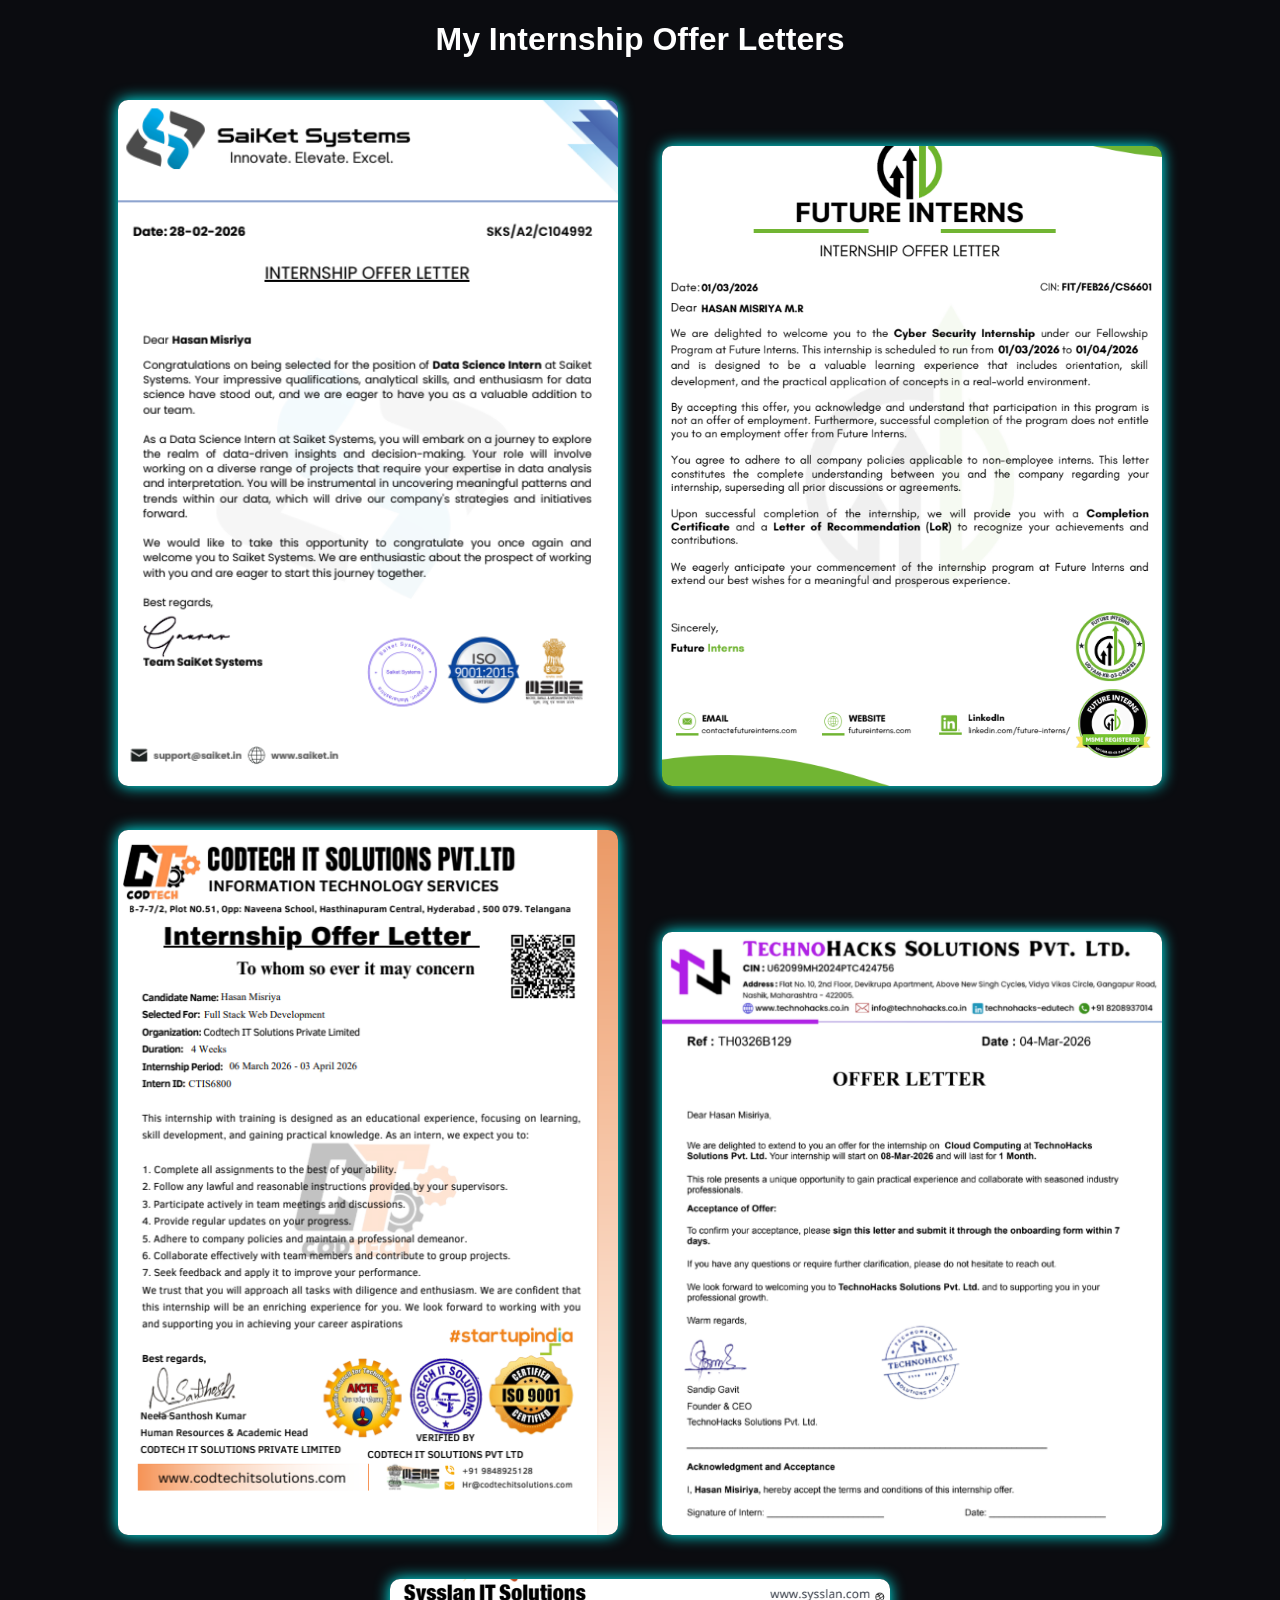
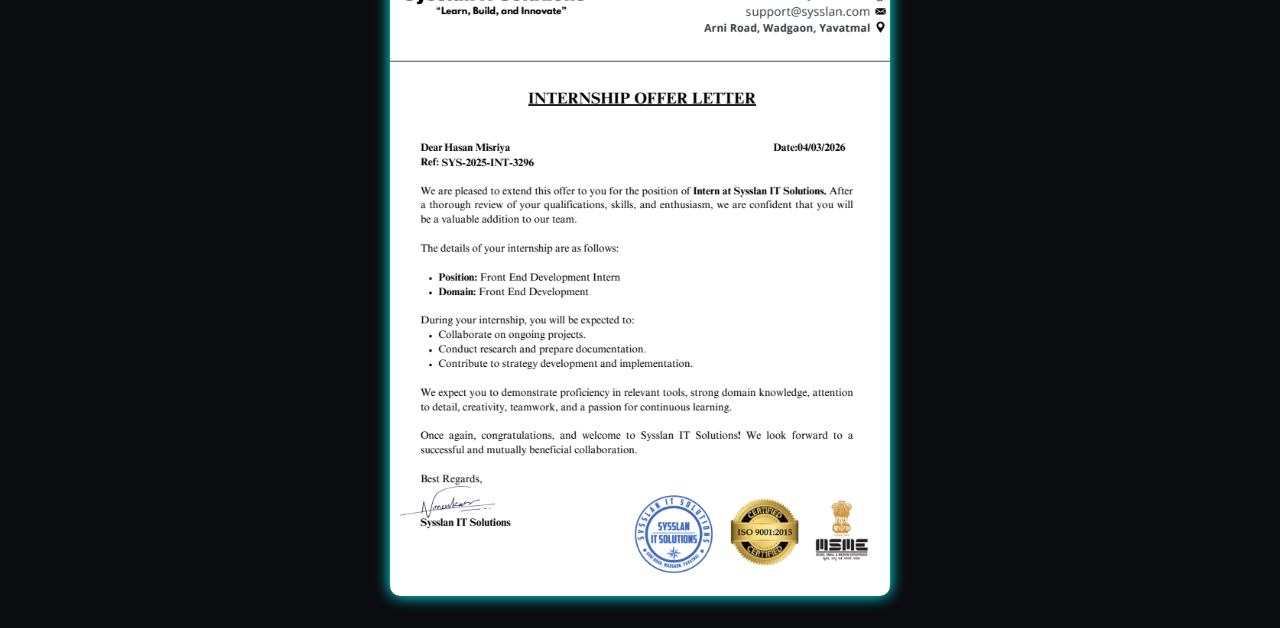
==== index.html @ 9a70d640 "Add files via upload" ====
<!DOCTYPE html>
<html>

<head>
<title>Offer Letters</title>
<style>

body{
background:#0b0c10;
color:white;
text-align:center;
font-family:Arial;
}

img{
width:500px;
margin:20px;
border-radius:10px;
box-shadow:0 0 15px cyan;
}

</style>
</head>

<body>

<h1>My Internship Offer Letters</h1>

<img src="saiket.png">
<img src="future-interns.png">
<img src="codetech.png">
<img src="technohacks.png">
<img src="sysslan-it.png">

</body>

</html>
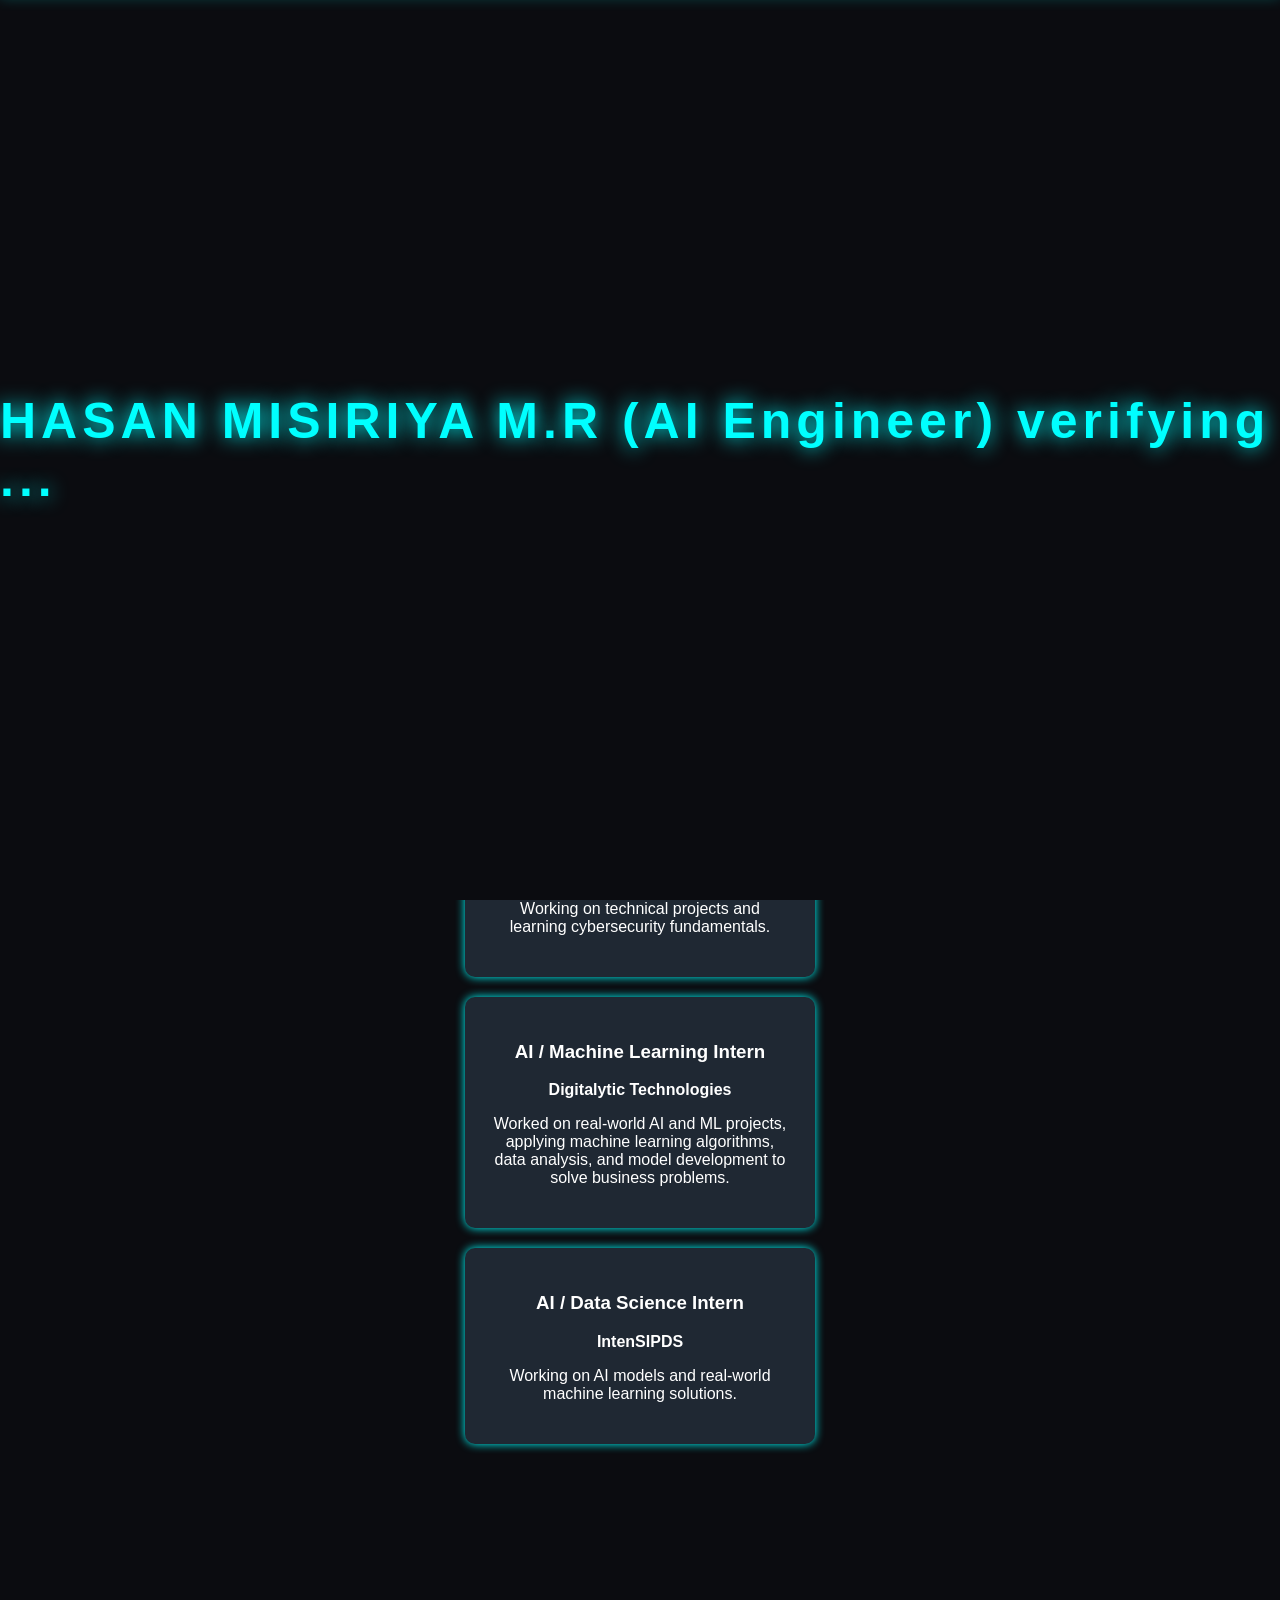
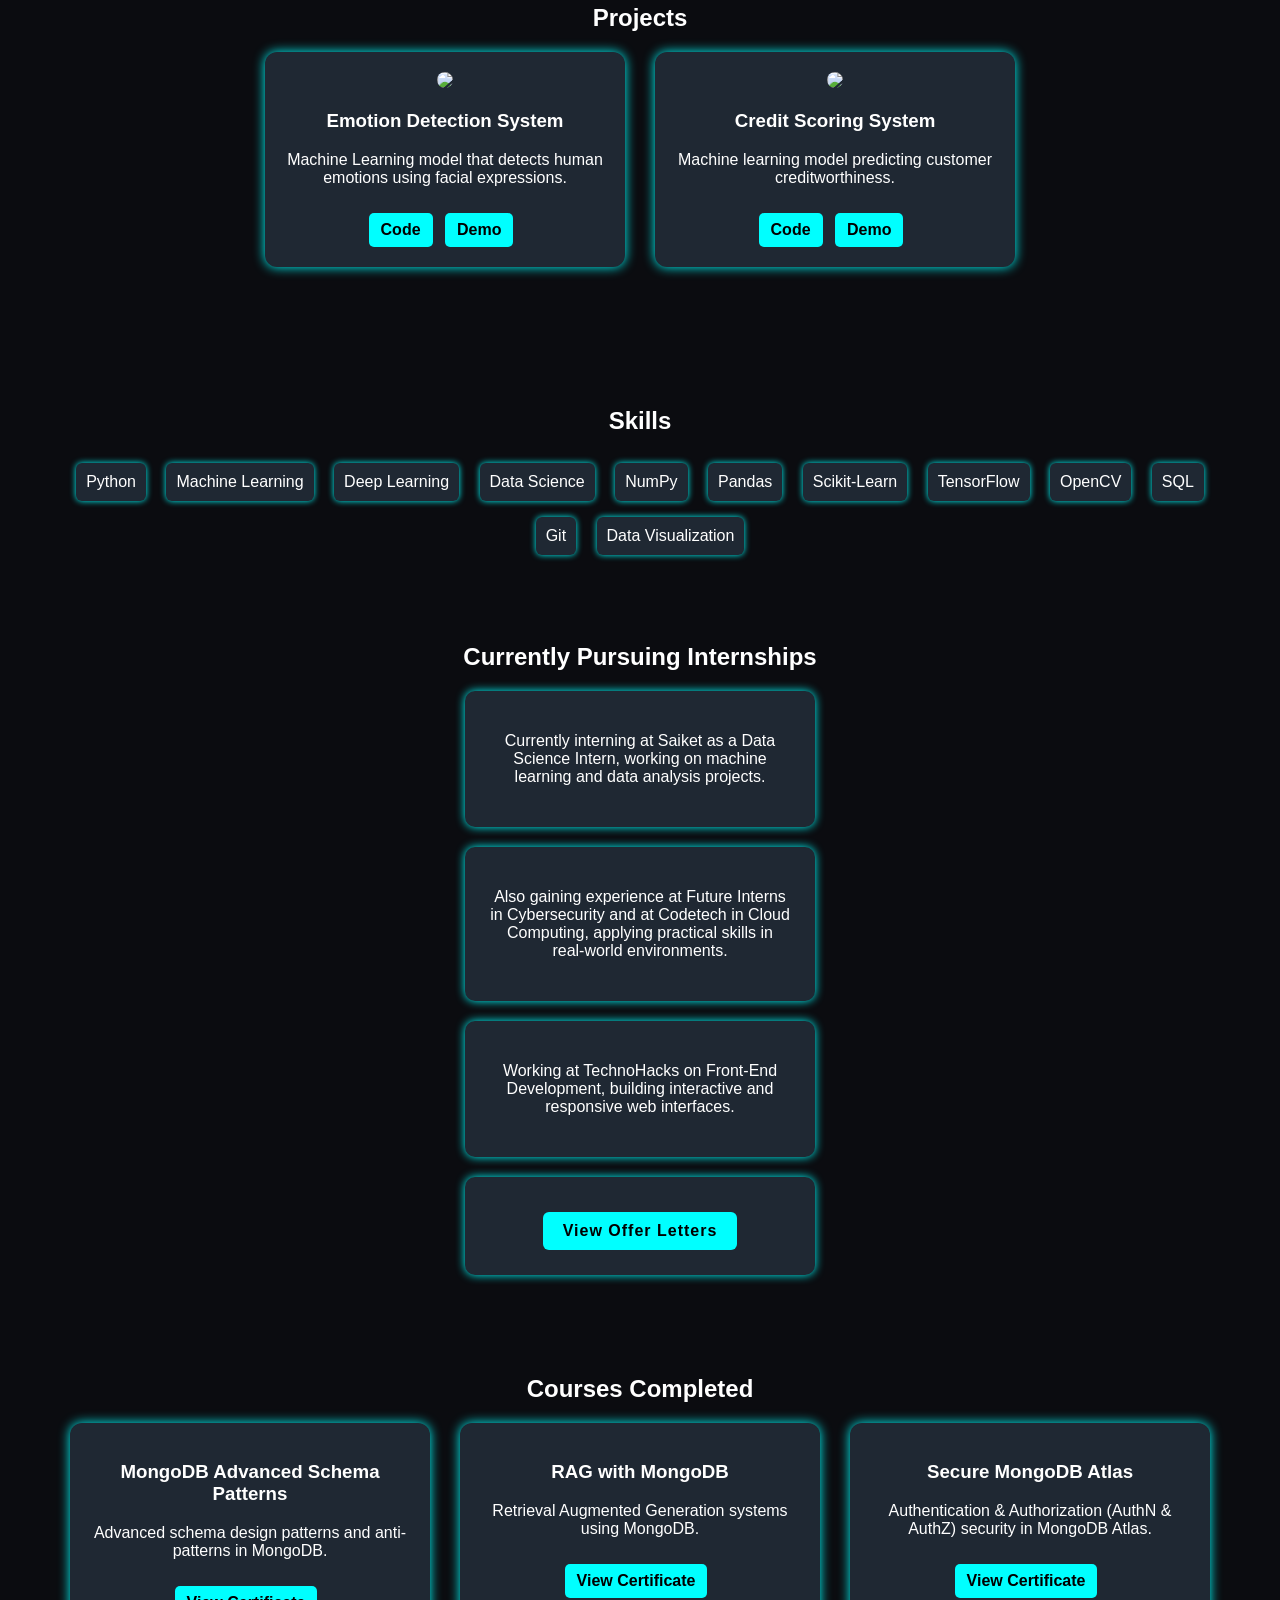
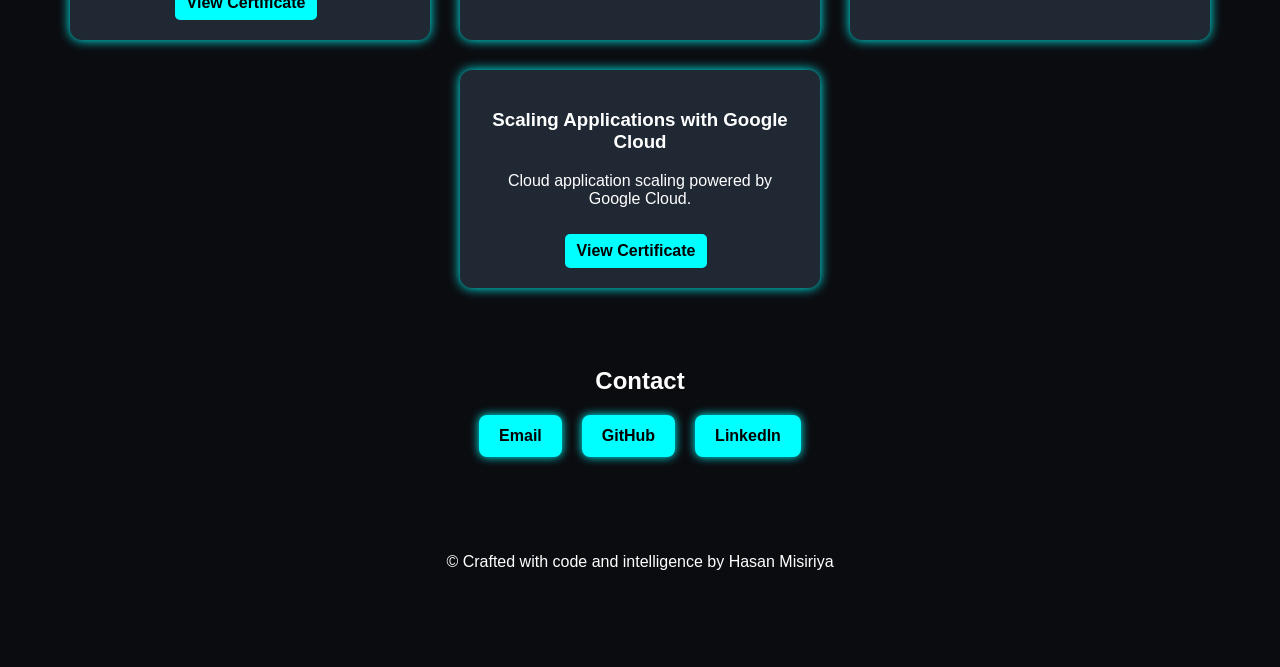
==== commit f1729f32: "Add files via upload" ====
--- a/index.html
+++ b/index.html
@@ -1,37 +1,287 @@
 <!DOCTYPE html>
-<html>
+<html lang="en">
 
 <head>
-<title>Offer Letters</title>
-<style>
-
-body{
-background:#0b0c10;
-color:white;
-text-align:center;
-font-family:Arial;
-}
-
-img{
-width:500px;
-margin:20px;
-border-radius:10px;
-box-shadow:0 0 15px cyan;
-}
-
-</style>
+
+<meta charset="UTF-8">
+<meta name="viewport" content="width=device-width, initial-scale=1.0">
+
+<title>Hasan Misiriya | AI Engineer</title>
+
+<link rel="stylesheet" href="style.css">
+
 </head>
 
 <body>
-
-<h1>My Internship Offer Letters</h1>
-
-<img src="saiket.png">
-<img src="future-interns.png">
-<img src="codetech.png">
-<img src="technohacks.png">
-<img src="sysslan-it.png">
-
+<div id="neural-network"></div>
+<div id="intro-screen">
+  <div class="scan-line"></div>
+  <h1 class="intro-name">HASAN MISIRIYA M.R (AI Engineer)
+                              verifying ...</h1>
+</div>
+
+<canvas id="network"></canvas>
+
+<header>
+
+<div class="profile">
+
+<img src="images/profile.jpg" class="profile-img">
+
+<h1>Hasan Misiriya</h1>
+
+<p>B.Tech AI & Data Science | 3rd Year</p>
+<p>GPA : 9.04 (current semester - 05)</p>
+
+<p class="tagline">Aspiring AI Engineer</p>
+
+</div>
+
+<nav>
+
+<a href="#about">About</a>
+<a href="#experience">Experience</a>
+<a href="#projects">Projects</a>
+<a href="#skills">Skills</a>
+<a href="#contact">Contact</a>
+
+</nav>
+
+</header>
+
+<section id="about">
+
+<h2>About Me</h2>
+
+<p>
+I am Hasan Misiriya, a third-year B.Tech student specializing in Artificial Intelligence and Data Science with a current semester GPA of **9.04**. I am deeply passionate about building intelligent systems using **Machine Learning, Data Science, and Artificial Intelligence**. I have worked on several hands-on projects including an **Emotion Detection System** and a **Credit Scoring Model**, where I applied machine learning algorithms, data preprocessing, and model evaluation techniques.
+
+Through these projects, I gained practical experience in **Python, NumPy, Pandas, Scikit-learn, and OpenCV** while developing solutions to real-world problems. I actively explore new technologies in AI and continuously improve my skills by implementing practical projects and participating in technical learning opportunities. Currently, I am also gaining industry exposure through internships where I work on real-world technical tasks and collaborative development environments. My goal is to become a skilled **AI Engineer** who builds impactful and intelligent solutions using advanced machine learning and data-driven technologies.
+
+</p>
+
+</section>
+
+<section id="experience">
+
+<h2>Experience</h2>
+
+<div class="card">
+
+<h3>AI & Cyber Security Intern</h3>
+
+<p><b>Future Interns</b></p>
+
+<p>Working on technical projects and learning cybersecurity fundamentals.</p>
+
+</div>
+<div class="card">
+
+<h3>AI / Machine Learning Intern</h3>
+
+<p><b>Digitalytic Technologies</b></p>
+
+<p>Worked on real-world AI and ML projects, applying machine learning algorithms, data analysis, and model development to solve business problems.</p>
+
+</div>
+<div class="card">
+
+<h3>AI / Data Science Intern</h3>
+
+<p><b>IntenSIPDS</b></p>
+
+<p>Working on AI models and real-world machine learning solutions.</p>
+
+</div>
+
+</section>
+
+<section id="projects">
+
+<h2>Projects</h2>
+
+<div class="projects-container">
+
+<div class="project-card">
+
+<img src="images/emotion-demo.png" class="project-img">
+
+<h3>Emotion Detection System</h3>
+
+<p>
+Machine Learning model that detects human emotions using facial expressions.
+</p>
+
+<div class="buttons">
+
+<a href="https://github.com/hasanmisiriya2103-tech/emotion-detection" target="_blank">Code</a>
+
+<a href="projects/emotion-demo.html">Demo</a>
+
+</div>
+
+</div>
+
+<div class="project-card">
+
+<img src="images/credit-demo.png" class="project-img">
+
+<h3>Credit Scoring System</h3>
+
+<p>
+Machine learning model predicting customer creditworthiness.
+</p>
+
+<div class="buttons">
+
+<a href="https://github.com/hasanmisiriya2103-tech/credit-scoring" target="_blank">Code</a>
+
+<a href="projects/credit-demo.html">Demo</a>
+
+</div>
+
+</div>
+
+</div>
+
+</section>
+
+<section id="skills">
+
+<h2>Skills</h2>
+
+<div class="skills">
+
+<span>Python</span>
+<span>Machine Learning</span>
+<span>Deep Learning</span>
+<span>Data Science</span>
+<span>NumPy</span>
+<span>Pandas</span>
+<span>Scikit-Learn</span>
+<span>TensorFlow</span>
+<span>OpenCV</span>
+<span>SQL</span>
+<span>Git</span>
+<span>Data Visualization</span>
+
+</div>
+<section id="internships">
+
+<h2>Currently Pursuing Internships</h2>
+
+<div class="card">
+<p>
+Currently interning at Saiket as a Data Science Intern, working on machine learning and data analysis projects.
+</p>
+</div>
+
+<div class="card">
+<p>
+Also gaining experience at Future Interns in Cybersecurity and at Codetech in Cloud Computing, applying practical skills in real-world environments.
+</p>
+</div>
+
+<div class="card">
+<p>
+Working at TechnoHacks on Front-End Development, building interactive and responsive web interfaces.
+</p>
+</div>
+
+<!-- View Offer Letters Button -->
+
+<div class="card">
+<a href="offer-letters/index.html" class="offer-btn">View Offer Letters</a>
+</div>
+
+</section>
+
+
+<h2>Courses Completed</h2>
+
+<div class="projects-container">
+
+<div class="project-card">
+
+<h3>MongoDB Advanced Schema Patterns</h3>
+
+<p>Advanced schema design patterns and anti-patterns in MongoDB.</p>
+
+<div class="buttons">
+<a href="certificates/mongodb-schema.pdf" target="_blank">View Certificate</a>
+</div>
+
+</div>
+
+
+<div class="project-card">
+
+<h3>RAG with MongoDB</h3>
+
+<p>Retrieval Augmented Generation systems using MongoDB.</p>
+
+<div class="buttons">
+<a href="certificates/rag-mongodb.pdf" target="_blank">View Certificate</a>
+</div>
+
+</div>
+
+
+<div class="project-card">
+
+<h3>Secure MongoDB Atlas</h3>
+
+<p>Authentication & Authorization (AuthN & AuthZ) security in MongoDB Atlas.</p>
+
+<div class="buttons">
+<a href="certificates/mongodb-security.pdf" target="_blank">View Certificate</a>
+</div>
+
+</div>
+
+
+<div class="project-card">
+
+<h3>Scaling Applications with Google Cloud</h3>
+
+<p>Cloud application scaling powered by Google Cloud.</p>
+
+<div class="buttons">
+<a href="certificates/google-cloud-scaling.pdf" target="_blank">View Certificate</a>
+</div>
+
+</div>
+
+</div>
+
+<section id="contact">
+
+<h2>Contact</h2>
+
+<div class="contact-buttons">
+
+<a href="mailto:hasanmisiriya2103@gmail.com" class="contact-btn">Email</a>
+
+<a href="https://github.com/hasanmisiriya2103-tech" target="_blank" class="contact-btn">GitHub</a>
+
+<a href="https://linkedin.com/in/hasanmisiriya" target="_blank" class="contact-btn">LinkedIn</a>
+
+</div>
+
+</section>
+<footer>
+
+<p>© Crafted with code and intelligence by Hasan Misiriya</p>
+
+</footer>
+<script>
+setTimeout(function(){
+document.getElementById("intro-screen").style.display="none";
+},3000);
+</script>
+
+<script src="https://cdnjs.cloudflare.com/ajax/libs/three.js/r128/three.min.js"></script>
+<script src="script.js"></script>
 </body>
 
 </html>
--- a/style.css
+++ b/style.css
@@ -0,0 +1,236 @@
+body{
+margin:0;
+font-family:Arial;
+background:#0b0c10;
+color:white;
+}
+#intro-screen{
+position:fixed;
+top:0;
+left:0;
+width:100%;
+height:100%;
+background:#0b0c10;
+display:flex;
+justify-content:center;
+align-items:center;
+flex-direction:column;
+z-index:9999;
+overflow:hidden;
+}
+
+.intro-name{
+color:cyan;
+font-size:50px;
+letter-spacing:5px;
+font-weight:bold;
+text-shadow:0 0 20px cyan;
+}
+
+.scan-line{
+position:absolute;
+width:100%;
+height:3px;
+background:cyan;
+top:-10px;
+box-shadow:0 0 15px cyan;
+animation:scan 2.5s linear infinite;
+}
+
+@keyframes scan{
+0%{
+top:0;
+}
+100%{
+top:100%;
+}
+}
+
+canvas{
+position:fixed;
+top:0;
+left:0;
+width:100%;
+height:100%;
+z-index:-1;
+}
+#neural-network{
+position:fixed;
+top:0;
+left:0;
+width:100%;
+height:100%;
+z-index:-1;
+}
+header{
+text-align:center;
+padding:40px;
+}
+
+.profile-img{
+width:150px;
+border-radius:50%;
+border:3px solid cyan;
+}
+
+nav a{
+margin:10px;
+color:cyan;
+text-decoration:none;
+font-weight:bold;
+}
+
+section{
+padding:60px;
+text-align:center;
+}
+
+.card{
+background:#1f2833;
+padding:25px;
+margin:20px auto;
+width:300px;
+border-radius:10px;
+box-shadow:0 0 10px cyan;
+}
+
+.card a{
+text-decoration:none;
+}
+.card{
+text-align:center;
+}
+
+.skills span{
+display:inline-block;
+background:#1f2833;
+padding:10px;
+margin:8px;
+border-radius:6px;
+box-shadow:0 0 6px cyan;
+}
+
+footer{
+text-align:center;
+padding:20px;
+}
+.contact-buttons{
+display:flex;
+justify-content:center;
+gap:20px;
+flex-wrap:wrap;
+margin-top:20px;
+}
+
+.contact-btn{
+background:cyan;
+color:black;
+padding:12px 20px;
+border-radius:8px;
+text-decoration:none;
+font-weight:bold;
+box-shadow:0 0 10px cyan;
+transition:0.3s;
+}
+
+.contact-btn:hover{
+background:white;
+transform:scale(1.05);
+}
+
+.projects-container{
+display:flex;
+justify-content:center;
+flex-wrap:wrap;
+gap:30px;
+}
+
+.project-card{
+background:#1f2833;
+padding:20px;
+width:320px;
+border-radius:12px;
+box-shadow:0 0 12px cyan;
+}
+
+.project-img{
+width:100%;
+border-radius:8px;
+}
+
+.buttons{
+margin-top:10px;
+}
+
+.buttons a{
+background:cyan;
+color:black;
+padding:8px 12px;
+margin-right:8px;
+border-radius:5px;
+text-decoration:none;
+font-weight:bold;
+}
+.cards-container {
+  display: flex;
+  flex-wrap: wrap;
+  justify-content: center;
+  gap: 20px;
+}
+
+.offer-img {
+  width: 200px;
+  border-radius: 8px;
+  box-shadow: 0 0 10px cyan;
+  cursor: pointer;
+  transition: transform 0.3s;
+}
+
+.offer-img:hover {
+  transform: scale(1.05);
+}
+
+.offer-demo {
+  position: fixed;
+  top: 50%;
+  left: 50%;
+  transform: translate(-50%, -50%);
+  background: #0b0c10;
+  padding: 15px;
+  border-radius: 10px;
+  box-shadow: 0 0 20px cyan;
+  z-index: 100;
+}
+
+.offer-demo button {
+  margin-top: 10px;
+  padding: 8px 12px;
+  background: cyan;
+  color: black;
+  border: none;
+  border-radius: 5px;
+  cursor: pointer;
+  font-weight: bold;
+}
+.buttons a{
+background:cyan;
+color:black;
+padding:8px 12px;
+margin-top:10px;
+display:inline-block;
+border-radius:5px;
+text-decoration:none;
+font-weight:bold;
+}
+.offer-btn{
+background:cyan;
+color:black;
+padding:10px 20px;
+border-radius:6px;
+text-decoration:none;
+font-weight:bold;
+display:inline-block;
+margin-top:10px;
+font-size:16px;
+letter-spacing:1px;
+}
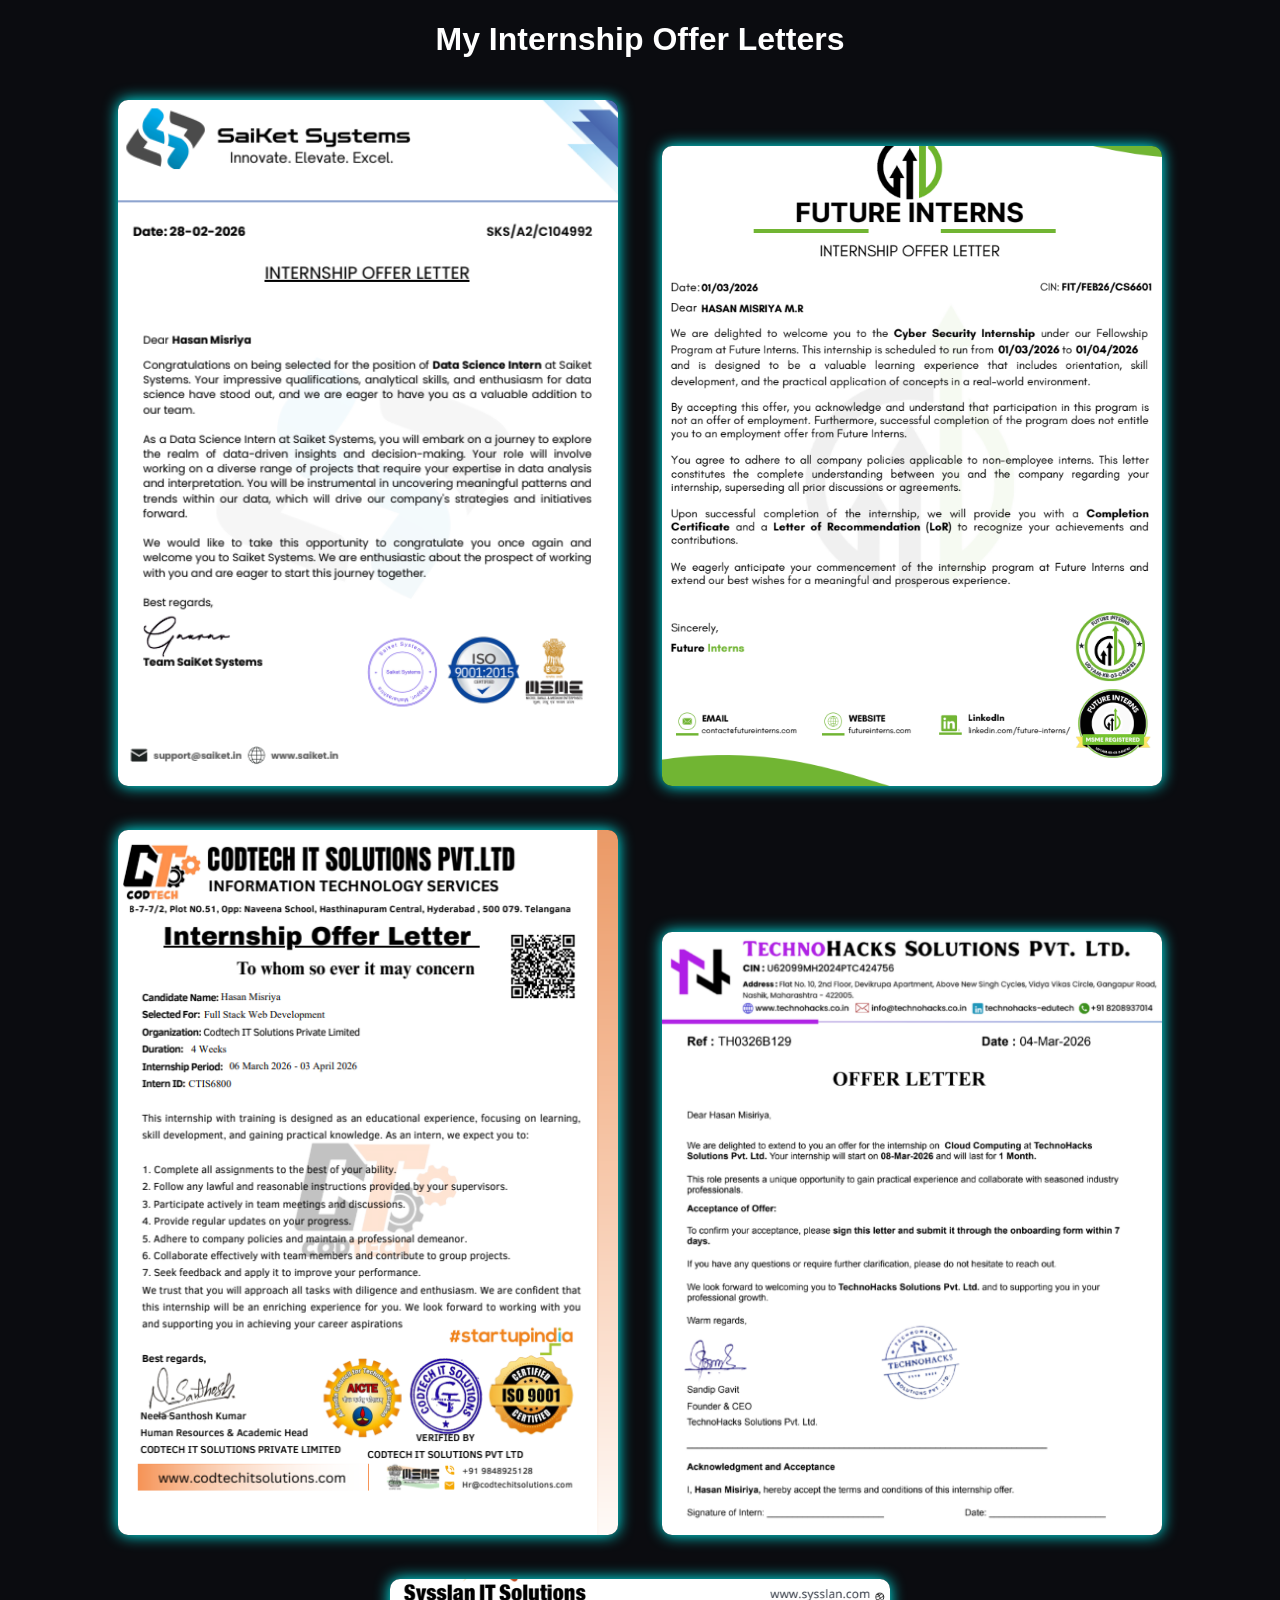
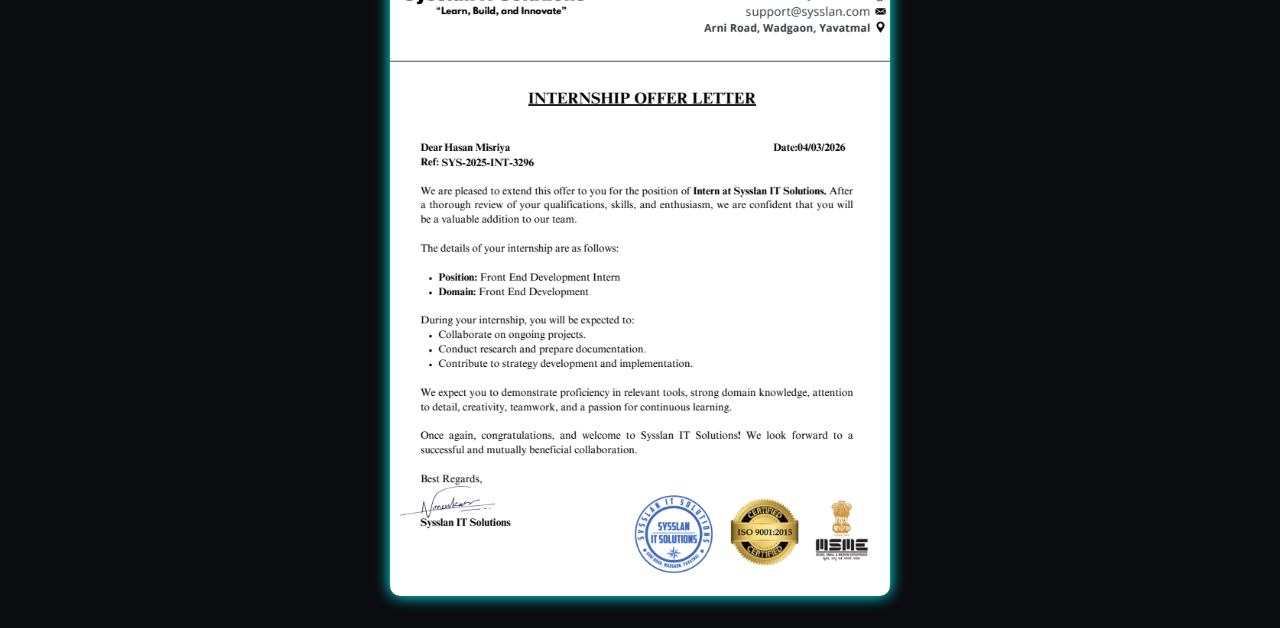
==== commit c52276ab: "Add files via upload" ====
--- a/index.html
+++ b/index.html
@@ -1,287 +1,37 @@
 <!DOCTYPE html>
-<html lang="en">
+<html>
 
 <head>
+<title>Offer Letters</title>
+<style>
 
-<meta charset="UTF-8">
-<meta name="viewport" content="width=device-width, initial-scale=1.0">
+body{
+background:#0b0c10;
+color:white;
+text-align:center;
+font-family:Arial;
+}
 
-<title>Hasan Misiriya | AI Engineer</title>
+img{
+width:500px;
+margin:20px;
+border-radius:10px;
+box-shadow:0 0 15px cyan;
+}
 
-<link rel="stylesheet" href="style.css">
-
+</style>
 </head>
 
 <body>
-<div id="neural-network"></div>
-<div id="intro-screen">
-  <div class="scan-line"></div>
-  <h1 class="intro-name">HASAN MISIRIYA M.R (AI Engineer)
-                              verifying ...</h1>
-</div>
 
-<canvas id="network"></canvas>
+<h1>My Internship Offer Letters</h1>
 
-<header>
+<img src="saiket.png">
+<img src="future-interns.png">
+<img src="codetech.png">
+<img src="technohacks.png">
+<img src="sysslan-it.png">
 
-<div class="profile">
-
-<img src="images/profile.jpg" class="profile-img">
-
-<h1>Hasan Misiriya</h1>
-
-<p>B.Tech AI & Data Science | 3rd Year</p>
-<p>GPA : 9.04 (current semester - 05)</p>
-
-<p class="tagline">Aspiring AI Engineer</p>
-
-</div>
-
-<nav>
-
-<a href="#about">About</a>
-<a href="#experience">Experience</a>
-<a href="#projects">Projects</a>
-<a href="#skills">Skills</a>
-<a href="#contact">Contact</a>
-
-</nav>
-
-</header>
-
-<section id="about">
-
-<h2>About Me</h2>
-
-<p>
-I am Hasan Misiriya, a third-year B.Tech student specializing in Artificial Intelligence and Data Science with a current semester GPA of **9.04**. I am deeply passionate about building intelligent systems using **Machine Learning, Data Science, and Artificial Intelligence**. I have worked on several hands-on projects including an **Emotion Detection System** and a **Credit Scoring Model**, where I applied machine learning algorithms, data preprocessing, and model evaluation techniques.
-
-Through these projects, I gained practical experience in **Python, NumPy, Pandas, Scikit-learn, and OpenCV** while developing solutions to real-world problems. I actively explore new technologies in AI and continuously improve my skills by implementing practical projects and participating in technical learning opportunities. Currently, I am also gaining industry exposure through internships where I work on real-world technical tasks and collaborative development environments. My goal is to become a skilled **AI Engineer** who builds impactful and intelligent solutions using advanced machine learning and data-driven technologies.
-
-</p>
-
-</section>
-
-<section id="experience">
-
-<h2>Experience</h2>
-
-<div class="card">
-
-<h3>AI & Cyber Security Intern</h3>
-
-<p><b>Future Interns</b></p>
-
-<p>Working on technical projects and learning cybersecurity fundamentals.</p>
-
-</div>
-<div class="card">
-
-<h3>AI / Machine Learning Intern</h3>
-
-<p><b>Digitalytic Technologies</b></p>
-
-<p>Worked on real-world AI and ML projects, applying machine learning algorithms, data analysis, and model development to solve business problems.</p>
-
-</div>
-<div class="card">
-
-<h3>AI / Data Science Intern</h3>
-
-<p><b>IntenSIPDS</b></p>
-
-<p>Working on AI models and real-world machine learning solutions.</p>
-
-</div>
-
-</section>
-
-<section id="projects">
-
-<h2>Projects</h2>
-
-<div class="projects-container">
-
-<div class="project-card">
-
-<img src="images/emotion-demo.png" class="project-img">
-
-<h3>Emotion Detection System</h3>
-
-<p>
-Machine Learning model that detects human emotions using facial expressions.
-</p>
-
-<div class="buttons">
-
-<a href="https://github.com/hasanmisiriya2103-tech/emotion-detection" target="_blank">Code</a>
-
-<a href="projects/emotion-demo.html">Demo</a>
-
-</div>
-
-</div>
-
-<div class="project-card">
-
-<img src="images/credit-demo.png" class="project-img">
-
-<h3>Credit Scoring System</h3>
-
-<p>
-Machine learning model predicting customer creditworthiness.
-</p>
-
-<div class="buttons">
-
-<a href="https://github.com/hasanmisiriya2103-tech/credit-scoring" target="_blank">Code</a>
-
-<a href="projects/credit-demo.html">Demo</a>
-
-</div>
-
-</div>
-
-</div>
-
-</section>
-
-<section id="skills">
-
-<h2>Skills</h2>
-
-<div class="skills">
-
-<span>Python</span>
-<span>Machine Learning</span>
-<span>Deep Learning</span>
-<span>Data Science</span>
-<span>NumPy</span>
-<span>Pandas</span>
-<span>Scikit-Learn</span>
-<span>TensorFlow</span>
-<span>OpenCV</span>
-<span>SQL</span>
-<span>Git</span>
-<span>Data Visualization</span>
-
-</div>
-<section id="internships">
-
-<h2>Currently Pursuing Internships</h2>
-
-<div class="card">
-<p>
-Currently interning at Saiket as a Data Science Intern, working on machine learning and data analysis projects.
-</p>
-</div>
-
-<div class="card">
-<p>
-Also gaining experience at Future Interns in Cybersecurity and at Codetech in Cloud Computing, applying practical skills in real-world environments.
-</p>
-</div>
-
-<div class="card">
-<p>
-Working at TechnoHacks on Front-End Development, building interactive and responsive web interfaces.
-</p>
-</div>
-
-<!-- View Offer Letters Button -->
-
-<div class="card">
-<a href="offer-letters/index.html" class="offer-btn">View Offer Letters</a>
-</div>
-
-</section>
-
-
-<h2>Courses Completed</h2>
-
-<div class="projects-container">
-
-<div class="project-card">
-
-<h3>MongoDB Advanced Schema Patterns</h3>
-
-<p>Advanced schema design patterns and anti-patterns in MongoDB.</p>
-
-<div class="buttons">
-<a href="certificates/mongodb-schema.pdf" target="_blank">View Certificate</a>
-</div>
-
-</div>
-
-
-<div class="project-card">
-
-<h3>RAG with MongoDB</h3>
-
-<p>Retrieval Augmented Generation systems using MongoDB.</p>
-
-<div class="buttons">
-<a href="certificates/rag-mongodb.pdf" target="_blank">View Certificate</a>
-</div>
-
-</div>
-
-
-<div class="project-card">
-
-<h3>Secure MongoDB Atlas</h3>
-
-<p>Authentication & Authorization (AuthN & AuthZ) security in MongoDB Atlas.</p>
-
-<div class="buttons">
-<a href="certificates/mongodb-security.pdf" target="_blank">View Certificate</a>
-</div>
-
-</div>
-
-
-<div class="project-card">
-
-<h3>Scaling Applications with Google Cloud</h3>
-
-<p>Cloud application scaling powered by Google Cloud.</p>
-
-<div class="buttons">
-<a href="certificates/google-cloud-scaling.pdf" target="_blank">View Certificate</a>
-</div>
-
-</div>
-
-</div>
-
-<section id="contact">
-
-<h2>Contact</h2>
-
-<div class="contact-buttons">
-
-<a href="mailto:hasanmisiriya2103@gmail.com" class="contact-btn">Email</a>
-
-<a href="https://github.com/hasanmisiriya2103-tech" target="_blank" class="contact-btn">GitHub</a>
-
-<a href="https://linkedin.com/in/hasanmisiriya" target="_blank" class="contact-btn">LinkedIn</a>
-
-</div>
-
-</section>
-<footer>
-
-<p>© Crafted with code and intelligence by Hasan Misiriya</p>
-
-</footer>
-<script>
-setTimeout(function(){
-document.getElementById("intro-screen").style.display="none";
-},3000);
-</script>
-
-<script src="https://cdnjs.cloudflare.com/ajax/libs/three.js/r128/three.min.js"></script>
-<script src="script.js"></script>
 </body>
 
 </html>
